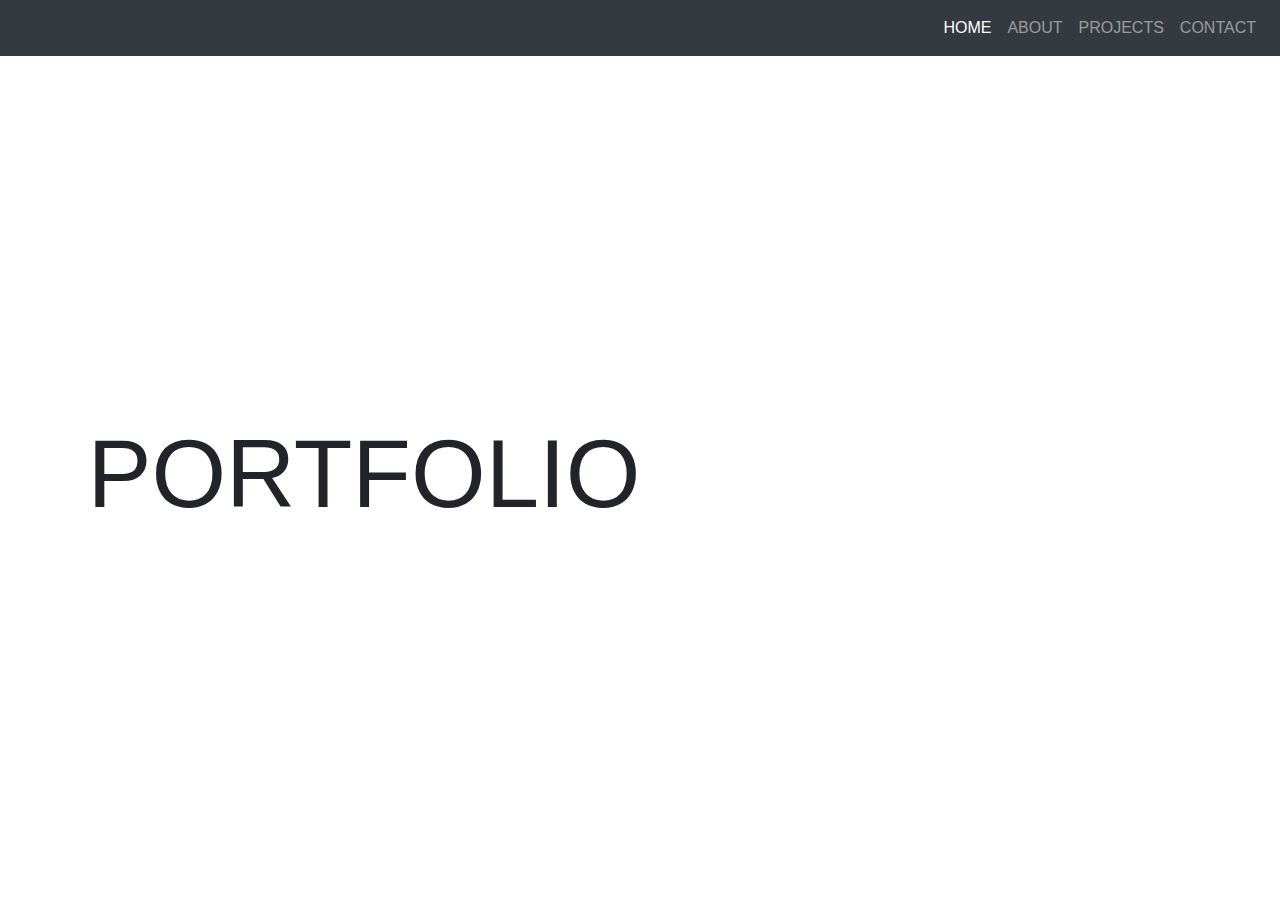
==== index.html @ e72e9896 "Add files via upload" ====
<!DOCTYPE html>
<html lang="hr" dir="ltr">
  <head>
    <meta charset="utf-8">
    <link rel="stylesheet" href="https://stackpath.bootstrapcdn.com/bootstrap/4.3.1/css/bootstrap.min.css">
    <link href="https://fonts.googleapis.com/css?family=Open+Sans:400,600,700,800&display=swap" rel="stylesheet">
    <link rel="stylesheet" href="css/portfolio.css">
    <title>Vježba 4</title>
  </head>
  <body class="container-fluid h-100 home-page">

    <div class="row justify-content-center min-vh-100">
      <div class="col-12">
        <div class="d-flex flex-column h-100">
          <div class="row logo-small">
            <img class="mx-auto d-block" src="img/logo.png" alt="" width="30%">
          </div>
          <div class="row justify-content-center">
            
            <nav class="navbar navbar-expand-lg navbar-dark bg-dark col-12">
              <a class="navbar-brand" href="#"></a>
              <button class="navbar-toggler" type="button" data-toggle="collapse" data-target="#navbarSupportedContent">
                <span class="navbar-toggler-icon"></span>
              </button>

              <div class="collapse navbar-collapse" id="navbarSupportedContent">
                <ul class="navbar-nav ml-auto">
                  <li class="nav-item active">
                    <a class="nav-link text-center" href="#">HOME <span class="sr-only">(current)</span></a>
                  </li>
                  <li class="nav-item">
                    <a class="nav-link text-center" href="about.html">ABOUT </a>
                  </li>
                  <li class="nav-item">
                    <a class="nav-link text-center" href="projects.html">PROJECTS </a>
                  </li>
                  <li class="nav-item">
                    <a class="nav-link text-center" href="contact.html">CONTACT </a>
                  </li>
              </div>
            </nav>
          </div>

          <div class="row flex-grow-1 justify-content-center align-items-center">
            <div class="col-md-12 col-lg-6 col-xl-6" style="padding-left: 8%">
              <div class="row logo-big">
                <img src="img/logo.png" alt="" width="30%">
              </div>
              <div class="row">
                <h1 class="display-1">PORTFOLIO</h1>
              </div>
            </div>
            <div class="col-md-12 col-lg-6 col-xl-6">
              <div class="col" />
              <img class="col-md-8 col-lg-8 img-responsive mx-auto d-block fotkaofficial" src="img/fotkaofficial.png" alt="">
              <div class="col" />
            </div>
          </div>
        </div>
      </div>

    </div>

  </body>

  <script src="https://code.jquery.com/jquery-3.3.1.slim.min.js"></script>
  <script src="https://stackpath.bootstrapcdn.com/bootstrap/4.3.1/js/bootstrap.bundle.min.js"></script>
  <script src="https://cdnjs.cloudflare.com/ajax/libs/popper.js/1.14.7/umd/popper.min.js"></script>
</html>
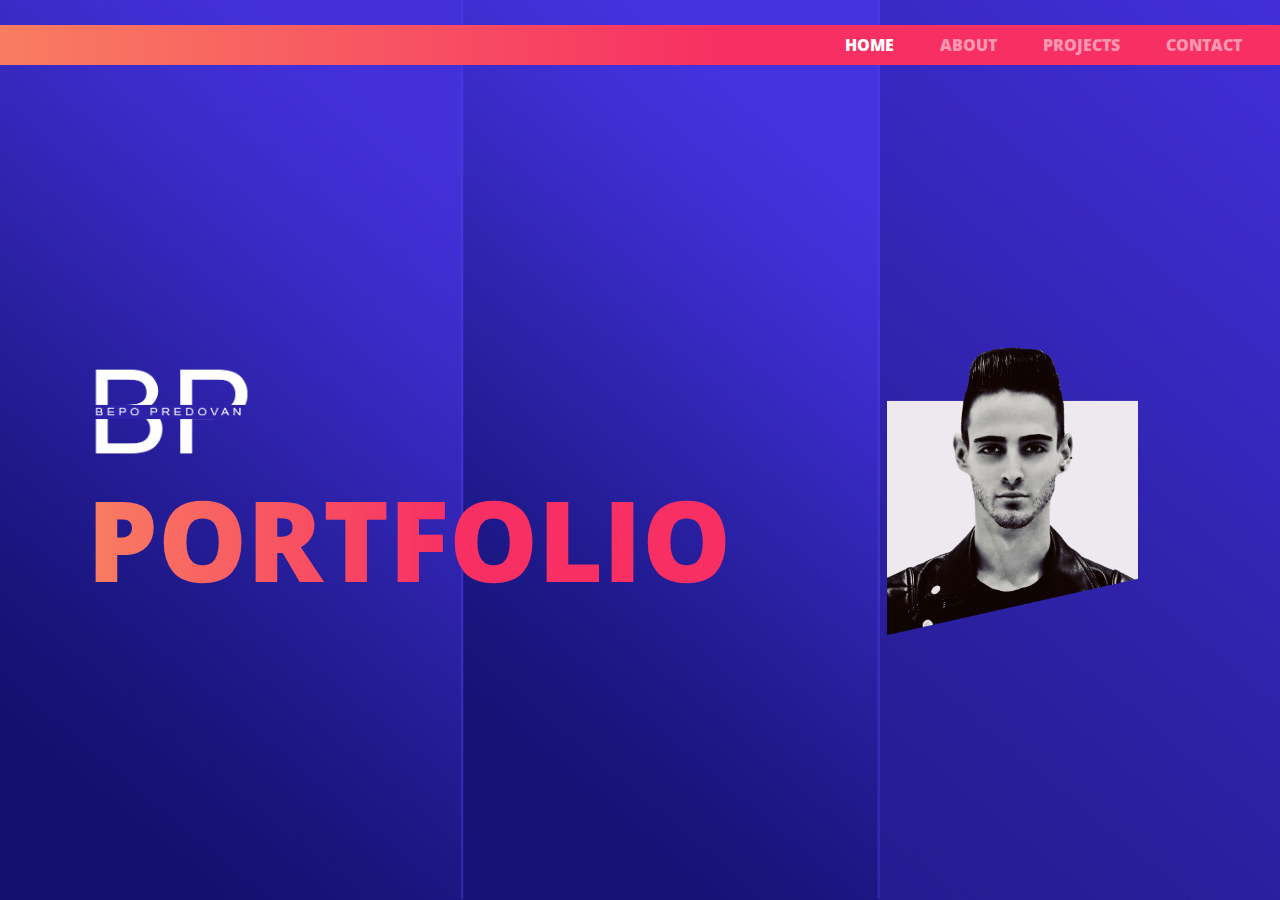
==== commit 1562b1e5: "Update index.html" ====
--- a/index.html
+++ b/index.html
@@ -4,7 +4,7 @@
     <meta charset="utf-8">
     <link rel="stylesheet" href="https://stackpath.bootstrapcdn.com/bootstrap/4.3.1/css/bootstrap.min.css">
     <link href="https://fonts.googleapis.com/css?family=Open+Sans:400,600,700,800&display=swap" rel="stylesheet">
-    <link rel="stylesheet" href="css/portfolio.css">
+    <link rel="stylesheet" href="portfolio.css">
     <title>Vježba 4</title>
   </head>
   <body class="container-fluid h-100 home-page">
@@ -13,7 +13,7 @@
       <div class="col-12">
         <div class="d-flex flex-column h-100">
           <div class="row logo-small">
-            <img class="mx-auto d-block" src="img/logo.png" alt="" width="30%">
+            <img class="mx-auto d-block" src="logo.png" alt="" width="30%">
           </div>
           <div class="row justify-content-center">
             
@@ -44,7 +44,7 @@
           <div class="row flex-grow-1 justify-content-center align-items-center">
             <div class="col-md-12 col-lg-6 col-xl-6" style="padding-left: 8%">
               <div class="row logo-big">
-                <img src="img/logo.png" alt="" width="30%">
+                <img src="logo.png" alt="" width="30%">
               </div>
               <div class="row">
                 <h1 class="display-1">PORTFOLIO</h1>
@@ -52,7 +52,7 @@
             </div>
             <div class="col-md-12 col-lg-6 col-xl-6">
               <div class="col" />
-              <img class="col-md-8 col-lg-8 img-responsive mx-auto d-block fotkaofficial" src="img/fotkaofficial.png" alt="">
+              <img class="col-md-8 col-lg-8 img-responsive mx-auto d-block fotkaofficial" src="fotkaofficial.png" alt="">
               <div class="col" />
             </div>
           </div>
--- a/portfolio.css
+++ b/portfolio.css
@@ -0,0 +1,269 @@
+body {
+  font-family: 'Open Sans', sans-serif;
+  background-repeat: no-repeat;
+  background-attachment: scroll;
+  background-size: cover;
+}
+
+.home-page {
+  background-image: url('pozadina.jpg');
+}
+
+.other-page {
+  background-image: url('pozadina2.jpg');
+}
+
+.navbar {
+  font-weight: 800;
+  margin-top: 25px;
+  padding: 0px;
+  background: -webkit-linear-gradient(180deg, #f72f63 43%, #f97d61);
+}
+
+.nav-link {
+  margin-right: 30px;
+}
+
+.about-title {
+  display: block;
+  font-size: 30px;
+  color: #4432de;
+  padding-top: 4%;
+  padding-left: 5%;
+  padding-bottom: 3%;
+  font-weight: 800;
+}
+
+.about-text {
+  padding-left: 6%;
+  font-size: 19px;
+  font-weight: 700;
+}
+
+.about-cover {
+  padding: 3% 0%;
+}
+
+.display-1 {
+  font-weight: 800;
+  font-size: 7rem;
+  background: -webkit-linear-gradient(180deg, #f72f63 43%, #f97d61);
+  -webkit-background-clip: text;
+  -webkit-text-fill-color: transparent;
+}
+
+@media screen and (max-width: 991px) {
+  .about-title {
+    font-size: 45px;
+  }
+
+  .about-text {
+    font-size: 29px;
+  }
+
+  .contact-image {
+    padding-right: 100px;
+  }
+
+  .hide-item-sm {
+    display: none;
+  }
+
+  .logo-big {
+    display: none;
+  }
+
+  .display-1 {
+    padding-top: 100px;
+    padding-bottom: 50px;
+    font-size: 15vw;
+  }
+
+  .fotkaofficial {
+    padding-bottom: 200px;
+  }
+}
+
+@media screen and (min-width: 991px) {
+  .logo-small {
+    display: none;
+  }
+
+  .fotkaofficial {
+    padding-left: 120px;
+  }
+}
+
+.btn-primary {
+  width: 100%;
+  height: 100%;
+  padding: 0%;
+}
+
+.project-item, .project-item-sm {
+  padding: 2% 2% 0% 2%;
+}
+
+.project-item button, .project-item-sm button {
+  background-color: #4432de;
+  background: -webkit-linear-gradient(180deg, #4432de 43%, #f97d61);
+  border: none;
+}
+
+.project-item-sm {
+  min-height: 150px;
+}
+
+
+textarea {
+  outline: none;
+  border: none;
+  min-height: 150px;
+  padding: 19px 20px 0 23px;
+}
+
+textarea:focus, input:focus {
+  border-color: transparent !important;
+}
+
+input::-webkit-input-placeholder { color: #999999;}
+input:-moz-placeholder { color: #999999;}
+input::-moz-placeholder { color: #999999;}
+input:-ms-input-placeholder { color: #999999;}
+
+textarea::-webkit-input-placeholder { color: #999999;}
+textarea:-moz-placeholder { color: #999999;}
+textarea::-moz-placeholder { color: #999999;}
+textarea:-ms-input-placeholder { color: #999999;}
+
+button {
+  outline: none !important;
+  border: none;
+  background: transparent;
+}
+
+button:hover {
+  cursor: pointer;
+}
+
+.contact100-form {
+  width: 100%;
+  padding: 0% 6%;
+}
+
+.contact100-form-title {
+  display: block;
+  font-size: 30px;
+  color: #4432de;
+  line-height: 1.2;
+  text-align: left;
+  padding-bottom: 34px;
+  font-weight: 800;
+}
+
+.wrap-input100 {
+  width: 100%;
+  position: relative;
+  background-color: #fff;
+  border-radius: 10px;
+  margin-bottom: 30px;
+}
+
+.input100 {
+  outline: none;
+  border: none;
+  display: block;
+  width: 100%;
+  background: transparent;
+  font-size: 16px;
+  color: #4b2354;
+  line-height: 1.2;
+}
+
+input.input100 {
+  height: 62px;
+  padding: 0 20px 0 23px;
+}
+
+.focus-input100 {
+  display: block;
+  position: absolute;
+  width: 100%;
+  height: 100%;
+  top: 0;
+  left: 0;
+  pointer-events: none;
+  border-radius: 20px;
+  box-shadow: 0 5px 20px 0px rgba(0, 0, 0, 0.05);
+  -moz-box-shadow: 0 5px 20px 0px rgba(0, 0, 0, 0.05);
+  -webkit-box-shadow: 0 5px 20px 0px rgba(0, 0, 0, 0.05);
+  -o-box-shadow: 0 5px 20px 0px rgba(0, 0, 0, 0.05);
+  -ms-box-shadow: 0 5px 20px 0px rgba(0, 0, 0, 0.05);
+
+  -webkit-transition: all 0.4s;
+  -o-transition: all 0.4s;
+  -moz-transition: all 0.4s;
+  transition: all 0.4s;
+}
+
+.input100:focus + .focus-input100 {
+  box-shadow: 0 5px 20px 0px rgba(0, 0, 0, 0.15);
+  -moz-box-shadow: 0 5px 20px 0px rgba(0, 0, 0, 0.15);
+  -webkit-box-shadow: 0 5px 20px 0px rgba(0, 0, 0, 0.15);
+  -o-box-shadow: 0 5px 20px 0px rgba(0, 0, 0, 0.15);
+  -ms-box-shadow: 0 5px 20px 0px rgba(0, 0, 0, 0.15);
+}
+
+.container-contact100-form-btn {
+  display: -webkit-box;
+  display: -webkit-flex;
+  display: -moz-box;
+  display: -ms-flexbox;
+  display: flex;
+  flex-wrap: wrap;
+  justify-content: center;
+  padding-top: 10px;
+  padding-bottom: 43px;
+}
+
+.contact100-form-btn {
+  display: -webkit-box;
+  display: -webkit-flex;
+  display: -moz-box;
+  display: -ms-flexbox;
+  display: flex;
+  justify-content: center;
+  align-items: center;
+  padding: 0 20px;
+  min-width: 160px;
+  height: 42px;
+  background-color: #4432de;
+  border-radius: 21px;
+  font-weight: 800;
+
+  font-size: 14px;
+  color: #fff;
+  line-height: 1.2;
+  text-transform: uppercase;
+  padding-top: 5px;
+
+  -webkit-transition: all 0.4s;
+  -o-transition: all 0.4s;
+  -moz-transition: all 0.4s;
+  transition: all 0.4s;
+
+  box-shadow: 0 10px 30px 0px rgba(68, 50, 222, 0.5);
+  -moz-box-shadow: 0 10px 30px 0px rgba(68, 50, 222, 0.5);
+  -webkit-box-shadow: 0 10px 30px 0px rgba(68, 50, 222, 0.5);
+  -o-box-shadow: 0 10px 30px 0px rgba(68, 50, 222, 0.5);
+  -ms-box-shadow: 0 10px 30px 0px rgba(68, 50, 222, 0.5);
+}
+
+.contact100-form-btn:hover {
+  background-color: #4b2354;
+  box-shadow: 0 10px 30px 0px rgba(68, 50, 222, 0.8);
+  -moz-box-shadow: 0 10px 30px 0px rgba(68, 50, 222, 0.8);
+  -webkit-box-shadow: 0 10px 30px 0px rgba(68, 50, 222, 0.8);
+  -o-box-shadow: 0 10px 30px 0px rgba(68, 50, 222, 0.8);
+  -ms-box-shadow: 0 10px 30px 0px rgba(68, 50, 222, 0.8);
+}
